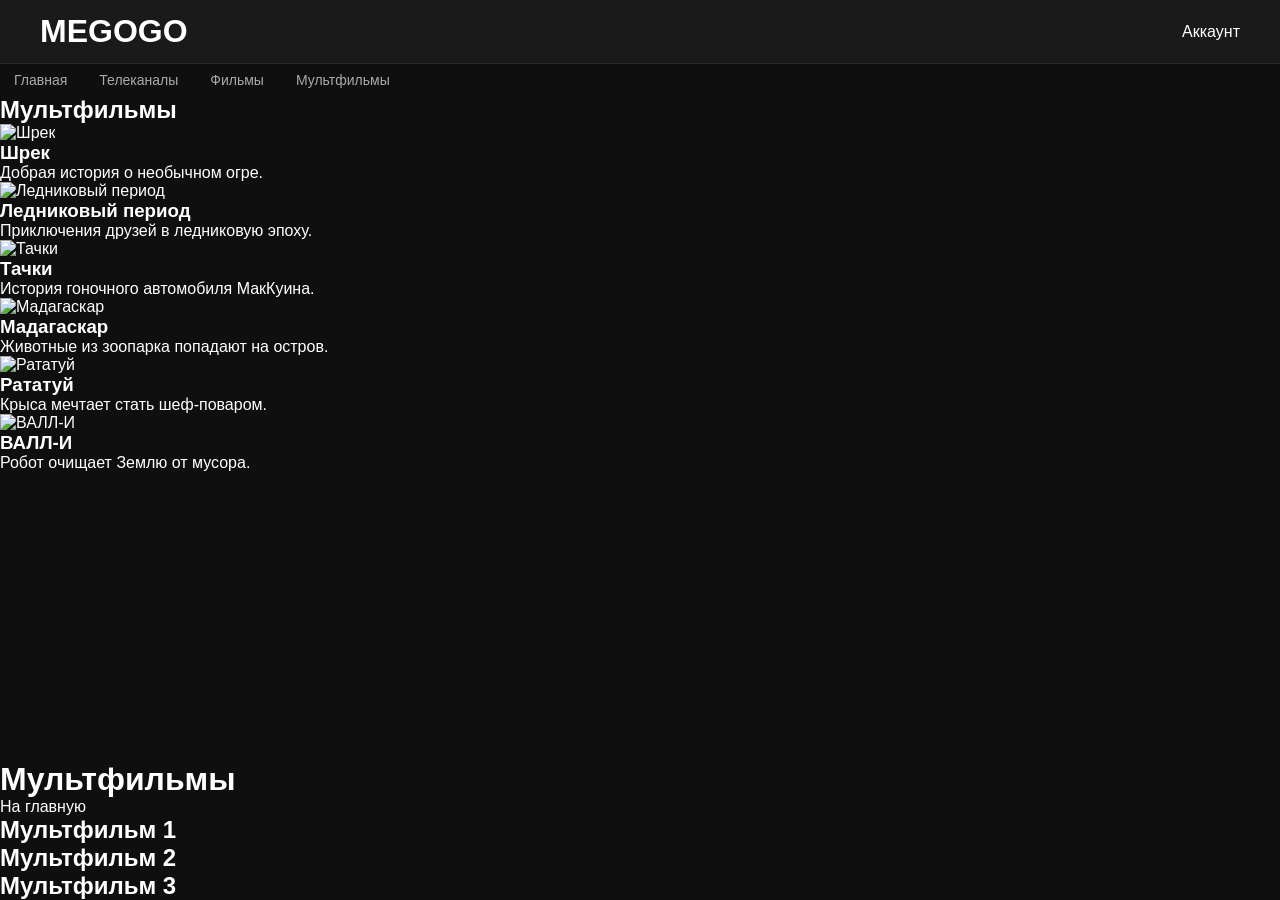
==== cartoons.html @ 7af7661a "Первый коммит" ====
<!DOCTYPE html>
<html lang="ru">
<head>
    <meta charset="UTF-8">
    <title>Мультфильмы - MEGOGO</title>
    <link rel="stylesheet" href="styles/style.css">
</head>
<body>

<header>
    <h1>MEGOGO</h1>
    <div>Аккаунт</div>
</header>

<nav>
    <a href="index.html">Главная</a>
    <a href="channels.html">Телеканалы</a>
    <a href="movies.html">Фильмы</a>
    <a href="cartoons.html">Мультфильмы</a>
</nav>

<main>

<h2>Мультфильмы</h2>

<div class="cards">

<div class="card"><img src="images/cartoon1.jpg" alt="Шрек"><h3>Шрек</h3><p>Добрая история о необычном огре.</p></div>

<div class="card"><img src="images/cartoon2.jpg" alt="Ледниковый период"><h3>Ледниковый период</h3><p>Приключения друзей в ледниковую эпоху.</p></div>

<div class="card"><img src="images/cartoon3.jpg" alt="Тачки"><h3>Тачки</h3><p>История гоночного автомобиля МакКуина.</p></div>

<div class="card"><img src="images/cartoon4.jpg" alt="Мадагаскар"><h3>Мадагаскар</h3><p>Животные из зоопарка попадают на остров.</p></div>

<div class="card"><img src="images/cartoon5.jpg" alt="Рататуй"><h3>Рататуй</h3><p>Крыса мечтает стать шеф-поваром.</p></div>

<div class="card"><img src="images/cartoon6.jpg" alt="ВАЛЛ-И"><h3>ВАЛЛ-И</h3><p>Робот очищает Землю от мусора.</p></div>

</div>

</main>
    <title>Мультфильмы</title>
</head>
<body>

<h1>Мультфильмы</h1>

<a href="index.html">На главную</a>

<div>
    <h2>Мультфильм 1</h2>
</div>

<div>
    <h2>Мультфильм 2</h2>
</div>

<div>
    <h2>Мультфильм 3</h2>
</div>

</body>
</html>
---- styles/style.css ----
* {
    margin: 0;
    padding: 0;
    box-sizing: border-box;
}

body {
    font-family: Verdana, sans-serif;
    background-color: #0f0f0f;
    color: #ffffff;
    min-height: 100vh;
    display: flex;
    flex-direction: column;
}

a {
    text-decoration: none;
    color: inherit;
}

/* HEADER */
header {
    display: flex;
    justify-content: space-between;
    align-items: center;
    gap: 20px;
    padding: 0 40px;
    height: 64px;
    background-color: #1a1a1a;
    border-bottom: 1px solid #2a2a2a;
}

.header-logo {
    font-size: 22px;
    font-weight: bold;
    color: #e8372a;
}

nav {
    display: flex;
    gap: 4px;
}

nav a {
    font-size: 14px;
    padding: 8px 14px;
    color: #aaaaaa;
    border-radius: 6px;
}

nav a:hover {
    color: #ffffff;
    background-color: #2a2a2a;
}

.header-account a {
    display: flex;
    align-items: center;
    gap: 8px;
    font-size: 14px;
    padding: 8px 16px;
    color: #aaaaaa;
    border: 1px solid #2a2a2a;
    border-radius: 6px;
}

.header-account a:hover {
    color: #ffffff;
    background-color: #2a2a2a;
}

/* MAIN */
main {
    flex: 1;
}

/* HERO */
.hero {
    position: relative;
    width: 100%;
    height: 480px;
    overflow: hidden;
    margin-bottom: 40px;
}

.hero img {
    width: 100%;
    height: 100%;
    object-fit: cover;
    display: block;
}

.hero-overlay {
    position: absolute;
    inset: 0;
    background: linear-gradient(to top, #0f0f0f 0%, transparent 50%);
}

.hero-content {
    position: absolute;
    bottom: 48px;
    left: 40px;
    display: flex;
    flex-direction: column;
    gap: 12px;
}

.hero-title {
    font-size: 36px;
    font-weight: bold;
    line-height: 1.15;
}

.hero-desc {
    font-size: 15px;
    color: #aaaaaa;
    max-width: 400px;
}

.hero-actions {
    display: flex;
    gap: 12px;
}

.btn-primary {
    font-family: Verdana, sans-serif;
    font-size: 14px;
    font-weight: bold;
    padding: 12px 24px;
    background-color: #e8372a;
    color: #ffffff;
    border: none;
    border-radius: 6px;
    cursor: pointer;
}

.btn-primary:hover {
    background-color: #c92e22;
}

.btn-secondary {
    font-family: Verdana, sans-serif;
    font-size: 14px;
    font-weight: bold;
    padding: 12px 24px;
    background-color: transparent;
    color: #ffffff;
    border: 1px solid #555555;
    border-radius: 6px;
    cursor: pointer;
}

.btn-secondary:hover {
    background-color: #2a2a2a;
}

/* SECTIONS */
.content-section {
    padding: 0 40px 40px;
}

.section-header {
    display: flex;
    justify-content: space-between;
    align-items: center;
    margin-bottom: 16px;
}

.section-title {
    font-size: 18px;
}

.section-link {
    font-size: 13px;
    color: #666666;
}

.section-link:hover {
    color: #e8372a;
}

/* CATEGORIES */
.categories-grid {
    display: flex;
    gap: 12px;
}

.category-card {
    flex: 1;
    display: flex;
    justify-content: center;
    align-items: center;
    padding: 20px;
    background-color: #1a1a1a;
    border: 1px solid #2a2a2a;
    border-radius: 8px;
    font-size: 14px;
    color: #aaaaaa;
}

.category-card:hover {
    background-color: #252525;
    color: #ffffff;
}

/* CARDS */
.cards-row {
    display: flex;
    flex-wrap: nowrap;
    gap: 16px;
}

.media-card {
    flex: 1 1 0;
    background-color: #1a1a1a;
    border: 1px solid #2a2a2a;
    border-radius: 8px;
    overflow: hidden;
    cursor: pointer;
}

.media-card:hover {
    border-color: #444444;
}

.card-thumb {
    width: 100%;
    aspect-ratio: 16/9;
    background-color: #252525;
    overflow: hidden;
}

.card-thumb img {
    width: 100%;
    height: 100%;
    object-fit: cover;
    display: block;
}

.media-card:hover .card-thumb img {
    opacity: 0.8;
}

.card-body {
    display: flex;
    flex-direction: column;
    gap: 4px;
    padding: 12px;
}

.card-title {
    font-size: 13px;
    font-weight: bold;
}

.card-meta {
    font-size: 12px;
    color: #666666;
}

/* ABOUT + CONTACTS */
.about-strip {
    display: flex;
    justify-content: space-between;
    align-items: center;
    gap: 40px;
    margin: 0 40px 40px;
    padding: 32px;
    background-color: #1a1a1a;
    border: 1px solid #2a2a2a;
    border-radius: 10px;
}

.about-text {
    display: flex;
    flex-direction: column;
    gap: 8px;
}

.about-text h2 {
    font-size: 20px;
}

.about-text p {
    font-size: 14px;
    color: #aaaaaa;
    max-width: 480px;
}

.contacts-block {
    display: flex;
    flex-direction: column;
    gap: 8px;
}

.contact-item {
    font-size: 14px;
    color: #aaaaaa;
}

/* FOOTER */
footer {
    display: flex;
    justify-content: space-between;
    align-items: center;
    padding: 20px 40px;
    border-top: 1px solid #2a2a2a;
}

.footer-logo {
    font-size: 16px;
    font-weight: bold;
    color: #e8372a;
}

.footer-copy {
    font-size: 13px;
    color: #555555;
}

/* RESPONSIVE */
@media (max-width: 768px) {
    header {
        padding: 0 20px;
    }

    nav {
        display: none;
    }

    .hero {
        height: 320px;
    }

    .hero-content {
        left: 20px;
        bottom: 28px;
    }

    .hero-title {
        font-size: 24px;
    }

    .hero-actions {
        flex-direction: column;
    }

    .content-section {
        padding: 0 20px 32px;
    }

    .categories-grid {
        flex-wrap: wrap;
    }

    .category-card {
        flex: 1 1 30%;
    }

    .cards-row {
        flex-wrap: wrap;
    }

    .media-card {
        flex: 1 1 40%;
    }

    .about-strip {
        flex-direction: column;
        align-items: flex-start;
        margin: 0 20px 32px;
        padding: 24px;
    }

    footer {
        padding: 20px;
        flex-direction: column;
        gap: 6px;
    }
}
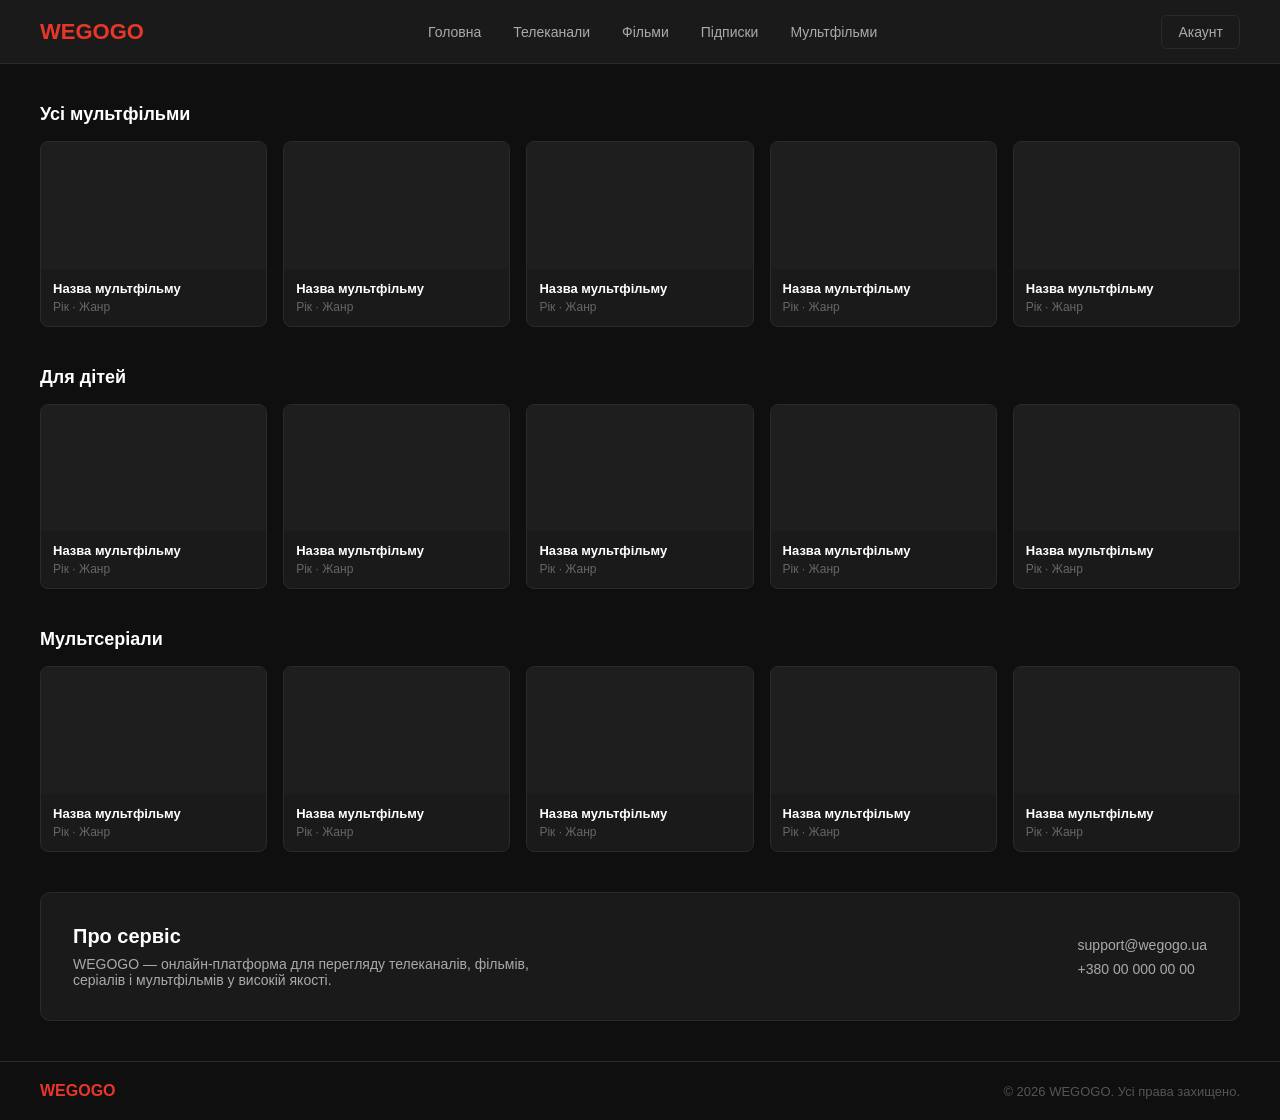
==== commit 979ef92e: "добавил апи к фильмам" ====
--- a/cartoons.html
+++ b/cartoons.html
@@ -1,64 +1,200 @@
+
 <!DOCTYPE html>
-<html lang="ru">
+<html lang="uk">
 <head>
     <meta charset="UTF-8">
-    <title>Мультфильмы - MEGOGO</title>
+    <meta name="viewport" content="width=device-width, initial-scale=1.0">
+    <title>WEGOGO — Мультфільми</title>
     <link rel="stylesheet" href="styles/style.css">
 </head>
 <body>
 
-<header>
-    <h1>MEGOGO</h1>
-    <div>Аккаунт</div>
-</header>
-
-<nav>
-    <a href="index.html">Главная</a>
-    <a href="channels.html">Телеканалы</a>
-    <a href="movies.html">Фильмы</a>
-    <a href="cartoons.html">Мультфильмы</a>
-</nav>
-
-<main>
-
-<h2>Мультфильмы</h2>
-
-<div class="cards">
-
-<div class="card"><img src="images/cartoon1.jpg" alt="Шрек"><h3>Шрек</h3><p>Добрая история о необычном огре.</p></div>
-
-<div class="card"><img src="images/cartoon2.jpg" alt="Ледниковый период"><h3>Ледниковый период</h3><p>Приключения друзей в ледниковую эпоху.</p></div>
-
-<div class="card"><img src="images/cartoon3.jpg" alt="Тачки"><h3>Тачки</h3><p>История гоночного автомобиля МакКуина.</p></div>
-
-<div class="card"><img src="images/cartoon4.jpg" alt="Мадагаскар"><h3>Мадагаскар</h3><p>Животные из зоопарка попадают на остров.</p></div>
-
-<div class="card"><img src="images/cartoon5.jpg" alt="Рататуй"><h3>Рататуй</h3><p>Крыса мечтает стать шеф-поваром.</p></div>
-
-<div class="card"><img src="images/cartoon6.jpg" alt="ВАЛЛ-И"><h3>ВАЛЛ-И</h3><p>Робот очищает Землю от мусора.</p></div>
-
-</div>
-
-</main>
-    <title>Мультфильмы</title>
-</head>
-<body>
-
-<h1>Мультфильмы</h1>
-
-<a href="index.html">На главную</a>
-
-<div>
-    <h2>Мультфильм 1</h2>
-</div>
-
-<div>
-    <h2>Мультфильм 2</h2>
-</div>
-
-<div>
-    <h2>Мультфильм 3</h2>
-</div>
-
+    <header>
+        <a href="index.html" class="header-logo">WEGOGO</a>
+
+        <nav>
+            <a href="index.html">Головна</a>
+            <a href="channels.html">Телеканали</a>
+            <a href="movies.html">Фільми</a>
+            <a href="subscription.html">Підписки</a>
+            <a href="cartoons.html">Мультфільми</a>
+        </nav>
+
+        <div class="header-account">
+            <a href="#">Акаунт</a>
+        </div>
+    </header>
+
+    <main>
+
+        <section class="content-section" style="padding-top: 40px;" data-endpoint="discover/movie" data-genre="16" data-type="all">
+            <div class="section-header">
+                <h2 class="section-title">Усі мультфільми</h2>
+            </div>
+            <div class="cards-row" style="flex-wrap: wrap;">
+                <div class="media-card"><div class="card-thumb" style="background:#1e1e1e;"></div><div class="card-body"><p class="card-title">Назва мультфільму</p><p class="card-meta">Рік · Жанр</p></div></div>
+                <div class="media-card"><div class="card-thumb" style="background:#1e1e1e;"></div><div class="card-body"><p class="card-title">Назва мультфільму</p><p class="card-meta">Рік · Жанр</p></div></div>
+                <div class="media-card"><div class="card-thumb" style="background:#1e1e1e;"></div><div class="card-body"><p class="card-title">Назва мультфільму</p><p class="card-meta">Рік · Жанр</p></div></div>
+                <div class="media-card"><div class="card-thumb" style="background:#1e1e1e;"></div><div class="card-body"><p class="card-title">Назва мультфільму</p><p class="card-meta">Рік · Жанр</p></div></div>
+                <div class="media-card"><div class="card-thumb" style="background:#1e1e1e;"></div><div class="card-body"><p class="card-title">Назва мультфільму</p><p class="card-meta">Рік · Жанр</p></div></div>
+            </div>
+        </section>
+        <section class="content-section" data-endpoint="discover/movie" data-genre="16,10751" data-type="kids">
+            <div class="section-header">
+                <h2 class="section-title">Для дітей</h2>
+            </div>
+            <div class="cards-row" style="flex-wrap: wrap;">
+                <div class="media-card"><div class="card-thumb" style="background:#1e1e1e;"></div><div class="card-body"><p class="card-title">Назва мультфільму</p><p class="card-meta">Рік · Жанр</p></div></div>
+                <div class="media-card"><div class="card-thumb" style="background:#1e1e1e;"></div><div class="card-body"><p class="card-title">Назва мультфільму</p><p class="card-meta">Рік · Жанр</p></div></div>
+                <div class="media-card"><div class="card-thumb" style="background:#1e1e1e;"></div><div class="card-body"><p class="card-title">Назва мультфільму</p><p class="card-meta">Рік · Жанр</p></div></div>
+                <div class="media-card"><div class="card-thumb" style="background:#1e1e1e;"></div><div class="card-body"><p class="card-title">Назва мультфільму</p><p class="card-meta">Рік · Жанр</p></div></div>
+                <div class="media-card"><div class="card-thumb" style="background:#1e1e1e;"></div><div class="card-body"><p class="card-title">Назва мультфільму</p><p class="card-meta">Рік · Жанр</p></div></div>
+            </div>
+        </section>
+
+        <section class="content-section" data-endpoint="discover/tv" data-genre="16" data-type="series">
+            <div class="section-header">
+                <h2 class="section-title">Мультсеріали</h2>
+            </div>
+            <div class="cards-row" style="flex-wrap: wrap;">
+                <div class="media-card"><div class="card-thumb" style="background:#1e1e1e;"></div><div class="card-body"><p class="card-title">Назва мультфільму</p><p class="card-meta">Рік · Жанр</p></div></div>
+                <div class="media-card"><div class="card-thumb" style="background:#1e1e1e;"></div><div class="card-body"><p class="card-title">Назва мультфільму</p><p class="card-meta">Рік · Жанр</p></div></div>
+                <div class="media-card"><div class="card-thumb" style="background:#1e1e1e;"></div><div class="card-body"><p class="card-title">Назва мультфільму</p><p class="card-meta">Рік · Жанр</p></div></div>
+                <div class="media-card"><div class="card-thumb" style="background:#1e1e1e;"></div><div class="card-body"><p class="card-title">Назва мультфільму</p><p class="card-meta">Рік · Жанр</p></div></div>
+                <div class="media-card"><div class="card-thumb" style="background:#1e1e1e;"></div><div class="card-body"><p class="card-title">Назва мультфільму</p><p class="card-meta">Рік · Жанр</p></div></div>
+            </div>
+        </section>
+
+        <div class="about-strip">
+            <div class="about-text">
+                <h2>Про сервіс</h2>
+                <p>WEGOGO — онлайн-платформа для перегляду телеканалів, фільмів, серіалів і мультфільмів у високій якості.</p>
+            </div>
+            <div class="contacts-block">
+                <div class="contact-item">support@wegogo.ua</div>
+                <div class="contact-item">+380 00 000 00 00</div>
+            </div>
+        </div>
+
+    </main>
+
+    <div id="movieModal" style="display: none; position: fixed; z-index: 1000; left: 0; top: 0; width: 100%; height: 100%; background-color: rgba(0,0,0,0.8); justify-content: center; align-items: center;">
+        <div style="background-color: #1a1a1a; color: #fff; padding: 24px; border: 1px solid #2a2a2a; border-radius: 8px; max-width: 500px; width: 90%; position: relative; font-family: Verdana, sans-serif;">
+            <span onclick="closeModal()" style="position: absolute; top: 12px; right: 18px; font-size: 24px; cursor: pointer; color: #666;">&times;</span>
+            <h2 id="modalTitle" style="font-size: 20px; margin-bottom: 8px; padding-right: 20px;"></h2>
+            <p id="modalMeta" style="color: #666; font-size: 13px; margin-bottom: 16px;"></p>
+            <p id="modalOverview" style="font-size: 14px; color: #aaa; line-height: 1.5; white-space: pre-line;"></p>
+        </div>
+    </div>
+
+    <footer>
+        <span class="footer-logo">WEGOGO</span>
+        <span class="footer-copy">© 2026 WEGOGO. Усі права захищено.</span>
+    </footer>
+
+    <script>
+        const API_KEY = '26eeb12bd3ffab63effc274faaeac07e';
+        const BASE_URL = 'https://api.themoviedb.org/3/';
+        const IMAGE_URL = 'https://image.tmdb.org/t/p/w500';
+
+        const genresMap = {
+            18: 'Драма',
+            35: 'Комедія',
+            53: 'Трилер',
+            28: 'Бойовик',
+            12: 'Пригоди',
+            16: 'Мультфільм',
+            80: 'Кримінал',
+            99: 'Документальний',
+            10751: 'Сімейний',
+            14: 'Фентезі',
+            36: 'Історія',
+            27: 'Жахи',
+            10402: 'Музика',
+            9648: 'Детектив',
+            10749: 'Мелодрама',
+            878: 'Фантастика',
+            10770: 'Телефільм',
+            10752: 'Військовий',
+            37: 'Вестерн'
+        };
+
+        function openModal(title, meta, overview) {
+            document.getElementById('modalTitle').innerText = title;
+            document.getElementById('modalMeta').innerText = meta;
+            document.getElementById('modalOverview').innerText = overview;
+            document.getElementById('movieModal').style.display = 'flex';
+        }
+
+        function closeModal() {
+            document.getElementById('movieModal').style.display = 'none';
+        }
+
+        window.onclick = function(event) {
+            const modal = document.getElementById('movieModal');
+            if (event.target === modal) {
+                modal.style.display = 'none';
+            }
+        }
+
+        document.querySelectorAll('.content-section[data-endpoint]').forEach(section => {
+            const endpoint = section.getAttribute('data-endpoint');
+            const genreId = section.getAttribute('data-genre');
+            const sectionType = section.getAttribute('data-type');
+            
+            let url = `${BASE_URL}${endpoint}?api_key=${API_KEY}&language=uk-UA&page=1&with_original_language=en`;
+            
+            if (genreId) {
+                url += `&with_genres=${genreId}`;
+            }
+            
+            if (sectionType === 'new') {
+                url += `&primary_release_date.lte=2026-06-18&sort_by=primary_release_date.desc`;
+            } else {
+                url += `&sort_by=popularity.desc`;
+            }
+
+            fetch(url)
+                .then(response => response.json())
+                .then(data => {
+                    if (data.results && data.results.length > 0) {
+                        const cards = section.querySelectorAll('.media-card');
+                        const validMovies = data.results.filter(movie => movie.overview && movie.overview.trim().length > 15 && movie.poster_path);
+                        
+                        cards.forEach((card, index) => {
+                            const movie = validMovies[index];
+                            if (!movie) return;
+
+                            const title = movie.title || movie.name;
+                            const releaseDate = movie.release_date || movie.first_air_date || '';
+                            const year = releaseDate ? releaseDate.split('-')[0] : '----';
+                            
+                            let genreName = 'Мультфільм';
+                            if (movie.genre_ids && movie.genre_ids.length > 0) {
+                                const matchedGenre = movie.genre_ids.find(id => id !== 16);
+                                genreName = matchedGenre ? genresMap[matchedGenre] : 'Мультфільм';
+                            }
+                            
+                            if (sectionType === 'series') {
+                                genreName = 'Мультсеріал';
+                            }
+                            
+                            const metaText = `${year} · ${genreName}`;
+
+                            card.querySelector('.card-thumb').innerHTML = `<img src="${IMAGE_URL}${movie.poster_path}" alt="${title}">`;
+                            card.querySelector('.card-title').innerText = title;
+                            card.querySelector('.card-meta').innerText = metaText;
+
+                            card.onclick = function() {
+                                const fullOverview = `Рік випуску: ${year}\nТип: ${genreName}\nРейтинг: ${movie.vote_average || '0'}/10\n\nОпис:\n${movie.overview}`;
+                                openModal(title, metaText, fullOverview);
+                            };
+                        });
+                    }
+                })
+                .catch(error => console.error(error));
+        });
+    </script>
 </body>
-</html>+</html>
+
--- a/styles/style.css
+++ b/styles/style.css
@@ -18,7 +18,6 @@
     color: inherit;
 }
 
-/* HEADER */
 header {
     display: flex;
     justify-content: space-between;
@@ -69,12 +68,10 @@
     background-color: #2a2a2a;
 }
 
-/* MAIN */
 main {
     flex: 1;
 }
 
-/* HERO */
 .hero {
     position: relative;
     width: 100%;
@@ -153,8 +150,6 @@
 .btn-secondary:hover {
     background-color: #2a2a2a;
 }
-
-/* SECTIONS */
 .content-section {
     padding: 0 40px 40px;
 }
@@ -179,7 +174,6 @@
     color: #e8372a;
 }
 
-/* CATEGORIES */
 .categories-grid {
     display: flex;
     gap: 12px;
@@ -202,8 +196,6 @@
     background-color: #252525;
     color: #ffffff;
 }
-
-/* CARDS */
 .cards-row {
     display: flex;
     flex-wrap: nowrap;
@@ -257,8 +249,6 @@
     font-size: 12px;
     color: #666666;
 }
-
-/* ABOUT + CONTACTS */
 .about-strip {
     display: flex;
     justify-content: space-between;
@@ -297,8 +287,6 @@
     font-size: 14px;
     color: #aaaaaa;
 }
-
-/* FOOTER */
 footer {
     display: flex;
     justify-content: space-between;
@@ -317,8 +305,6 @@
     font-size: 13px;
     color: #555555;
 }
-
-/* RESPONSIVE */
 @media (max-width: 768px) {
     header {
         padding: 0 20px;
